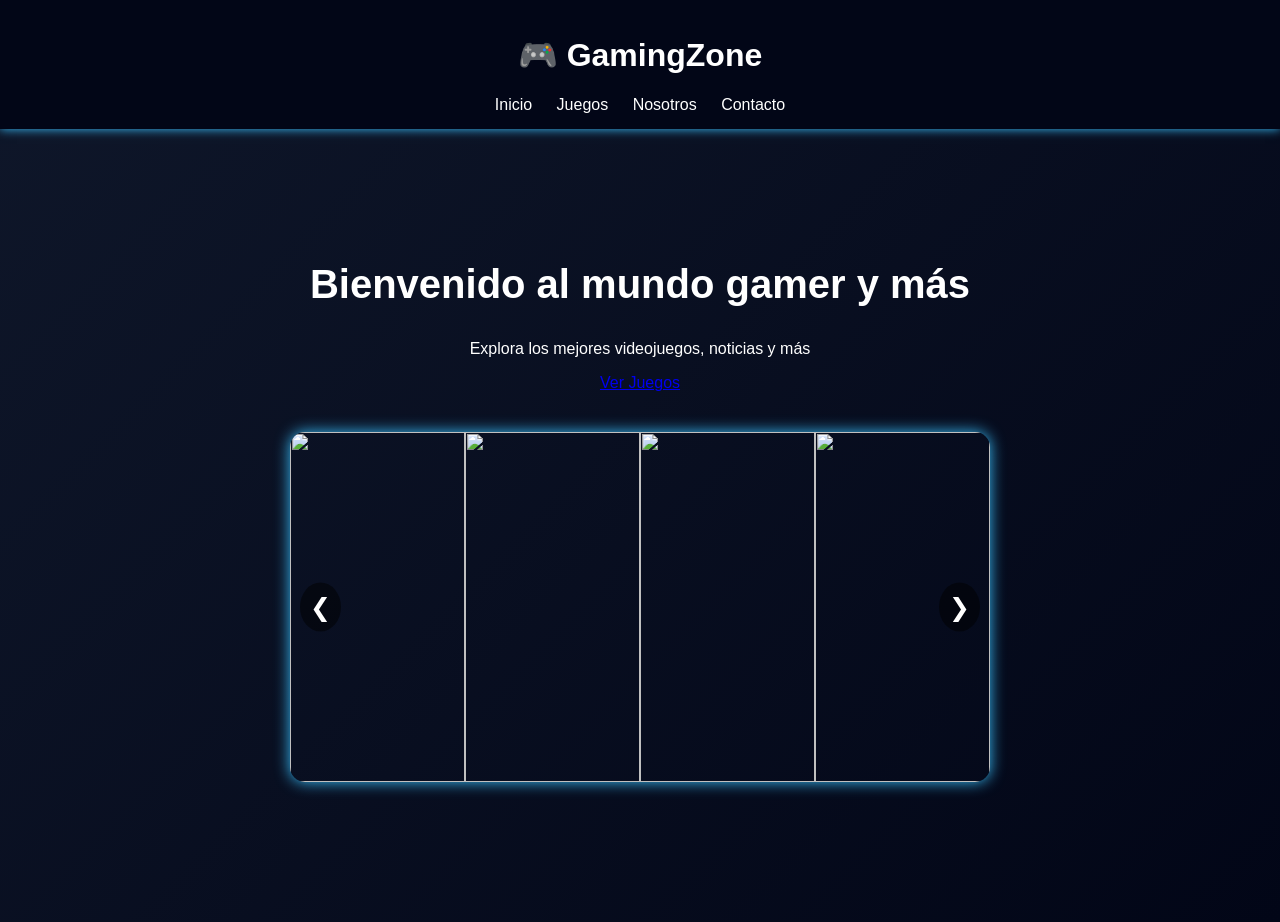
==== index.html @ f2f0f732 "feat: carrusel con botones" ====
<!DOCTYPE html>
<html lang="es">
<head>
    <meta charset="UTF-8">
    <title>GamingZone</title>
    <link rel="stylesheet" href="css/estilos.css">
</head>

<body>

<header>
    <h1>🎮 GamingZone</h1>
    <nav>
        <a href="index.html">Inicio</a>
        <a href="juegos.html">Juegos</a>
        <a href="nosotros.html">Nosotros</a>
        <a href="contacto.html">Contacto</a>
    </nav>
</header>

<section class="banner">

<section class="banner">
    <h2>Bienvenido al mundo gamer y más</h2>
    <p>Explora los mejores videojuegos, noticias y más</p>
    <a href="juegos.html" class="btn">Ver Juegos</a>
<div class="carrusel">
    <button class="prev">&#10094;</button>

    <div class="slides">
        <img src="https://static.wikia.nocookie.net/esgta/images/1/1b/Car%C3%A1tula_GTA_V.jpg/revision/latest?cb=20130402191528" alt="">
        <img src="https://encrypted-tbn0.gstatic.com/images?q=tbn:ANd9GcRt1n7CJBXbzxRH-RMdY-ZujDS6LiLCyG0AzA&s" alt="">
        <img src="https://store-images.s-microsoft.com/image/apps.42015.13966330883349940.e8d96f51-63dc-4377-8441-88d85afdd80a.d84cbd17-ae03-4537-8641-8c33c308de78" alt="">
        <img src="https://play-lh.googleusercontent.com/D__1dw4a7Li_h6peAbJyrrkFcAmbHzfJXzm91G6d15tWVPCkpLaPpQHjp8p1sJcvSGI=w720-h405-rw" alt="">
    </div>

    <button class="next">&#10095;</button>
</div>
</section>
<script>
let index = 0;

const slides = document.querySelector('.slides');
const total = document.querySelectorAll('.slides img').length;

document.querySelector('.next').addEventListener('click', () => {
    index++;
    if (index >= total) index = 0;
    actualizar();
});

document.querySelector('.prev').addEventListener('click', () => {
    index--;
    if (index < 0) index = total - 1;
    actualizar();
});

function actualizar() {
    slides.style.transform = `translateX(-${index * 100}%)`;
}
</script>
</body>
</html>
---- css/estilos.css ----
body {
    margin: 0;
    font-family: Arial;
    background: linear-gradient(135deg, #0f172a, #020617);
    color: white;
}

header {
    background: #020617;
    padding: 15px;
    text-align: center;
    box-shadow: 0 0 10px #38bdf8;
}

nav a {
    color: white;
    margin: 10px;
    text-decoration: none;
    transition: 0.3s;
}

nav a:hover {
    color: #38bdf8;
}

.banner {
    text-align: center;
    padding: 50px;
}

.banner h2 {
    font-size: 40px;
}

.contenedor {
    display: flex;
    justify-content: center;
    gap: 20px;
    padding: 20px;
}

.card {
    background: #020617;
    padding: 20px;
    border-radius: 15px;
    width: 220px;
    text-align: center;
    transition: 0.3s;
    box-shadow: 0 0 10px #38bdf8;
}

.card:hover {
    transform: scale(1.05);
}

input, textarea {
    width: 50%;
    padding: 10px;
}

button {
    background: #38bdf8;
    border: none;
    padding: 10px;
    cursor: pointer;
}

.carrusel {
    width: 700px;
    max-width: 90%;
    margin: 40px auto;
    position: relative;
    overflow: hidden;
    border-radius: 15px;
    box-shadow: 0 0 15px #38bdf8;
}

.slides {
    display: flex;
    transition: transform 0.5s ease;
}

.slides img {
    width: 100%;
    height: 350px;
    object-fit: cover;
}


.prev, .next {
    position: absolute;
    top: 50%;
    transform: translateY(-50%);
    background: rgba(0,0,0,0.5);
    color: white;
    border: none;
    font-size: 25px;
    padding: 10px;
    cursor: pointer;
    border-radius: 50%;
}

.prev {
    left: 10px;
}

.next {
    right: 10px;
}

.prev:hover, .next:hover {
    background: #38bdf8;
}
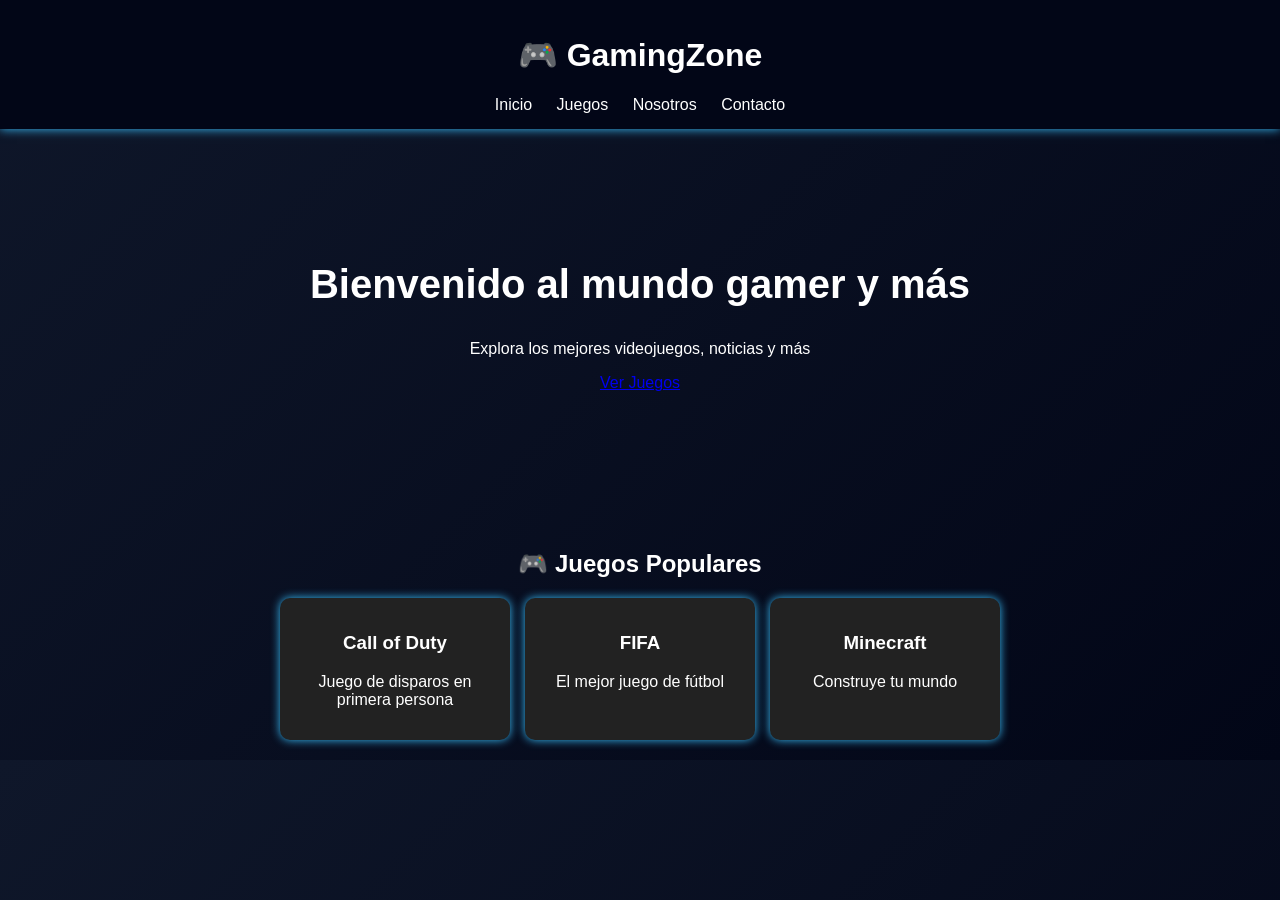
==== commit 0ab98cb2: "Corrige sección duplicada en index" ====
--- a/index.html
+++ b/index.html
@@ -19,45 +19,36 @@
 </header>
 
 <section class="banner">
-
-<section class="banner">
     <h2>Bienvenido al mundo gamer y más</h2>
     <p>Explora los mejores videojuegos, noticias y más</p>
     <a href="juegos.html" class="btn">Ver Juegos</a>
-<div class="carrusel">
-    <button class="prev">&#10094;</button>
 
-    <div class="slides">
-        <img src="https://static.wikia.nocookie.net/esgta/images/1/1b/Car%C3%A1tula_GTA_V.jpg/revision/latest?cb=20130402191528" alt="">
-        <img src="https://encrypted-tbn0.gstatic.com/images?q=tbn:ANd9GcRt1n7CJBXbzxRH-RMdY-ZujDS6LiLCyG0AzA&s" alt="">
-        <img src="https://store-images.s-microsoft.com/image/apps.42015.13966330883349940.e8d96f51-63dc-4377-8441-88d85afdd80a.d84cbd17-ae03-4537-8641-8c33c308de78" alt="">
-        <img src="https://play-lh.googleusercontent.com/D__1dw4a7Li_h6peAbJyrrkFcAmbHzfJXzm91G6d15tWVPCkpLaPpQHjp8p1sJcvSGI=w720-h405-rw" alt="">
+    <!-- 🎞️ CARRUSEL -->
+    <div class="carrusel">
+        <div class="slides">
+            <img src="img/juego1.jpg" alt="">
+            <img src="img/juego2.jpg" alt="">
+            <img src="img/juego3.jpg" alt="">
+        </div>
     </div>
+</section>
+<section class="juegos-populares">
+  <h2>🎮 Juegos Populares</h2>
+  <div class="cards">
+    <div class="card">
+      <h3>Call of Duty</h3>
+      <p>Juego de disparos en primera persona</p>
+    </div>
+    <div class="card">
+      <h3>FIFA</h3>
+      <p>El mejor juego de fútbol</p>
+    </div>
+    <div class="card">
+      <h3>Minecraft</h3>
+      <p>Construye tu mundo</p>
+    </div>
+  </div>
+</section>
 
-    <button class="next">&#10095;</button>
-</div>
-</section>
-<script>
-let index = 0;
-
-const slides = document.querySelector('.slides');
-const total = document.querySelectorAll('.slides img').length;
-
-document.querySelector('.next').addEventListener('click', () => {
-    index++;
-    if (index >= total) index = 0;
-    actualizar();
-});
-
-document.querySelector('.prev').addEventListener('click', () => {
-    index--;
-    if (index < 0) index = total - 1;
-    actualizar();
-});
-
-function actualizar() {
-    slides.style.transform = `translateX(-${index * 100}%)`;
-}
-</script>
 </body>
 </html>
--- a/css/estilos.css
+++ b/css/estilos.css
@@ -5,6 +5,7 @@
     color: white;
 }
 
+/* HEADER */
 header {
     background: #020617;
     padding: 15px;
@@ -23,15 +24,17 @@
     color: #38bdf8;
 }
 
+/* BANNER */
 .banner {
     text-align: center;
-    padding: 50px;
+    padding: 100px;
 }
 
 .banner h2 {
     font-size: 40px;
 }
 
+/* CARDS */
 .contenedor {
     display: flex;
     justify-content: center;
@@ -53,8 +56,9 @@
     transform: scale(1.05);
 }
 
+/* FORMULARIO */
 input, textarea {
-    width: 50%;
+    width: 80%;
     padding: 10px;
 }
 
@@ -65,49 +69,35 @@
     cursor: pointer;
 }
 
-.carrusel {
-    width: 700px;
-    max-width: 90%;
-    margin: 40px auto;
-    position: relative;
-    overflow: hidden;
-    border-radius: 15px;
-    box-shadow: 0 0 15px #38bdf8;
+.juegos-populares {
+  padding: 20px;
+  text-align: center;
 }
 
-.slides {
-    display: flex;
-    transition: transform 0.5s ease;
+.cards {
+  display: flex;
+  justify-content: center;
+  gap: 15px;
 }
 
-.slides img {
-    width: 100%;
-    height: 350px;
-    object-fit: cover;
+.card {
+  background: #222;
+  color: white;
+  padding: 15px;
+  border-radius: 10px;
+  width: 200px;
 }
 
-
-.prev, .next {
-    position: absolute;
-    top: 50%;
-    transform: translateY(-50%);
-    background: rgba(0,0,0,0.5);
-    color: white;
-    border: none;
-    font-size: 25px;
-    padding: 10px;
-    cursor: pointer;
-    border-radius: 50%;
+.card:hover {
+  transform: scale(1.1);
+  transition: 0.3s;
+}
+nav a {
+  margin: 10px;
+  text-decoration: none;
+  color: white;
 }
 
-.prev {
-    left: 10px;
-}
-
-.next {
-    right: 10px;
-}
-
-.prev:hover, .next:hover {
-    background: #38bdf8;
+nav a:hover {
+  color: red;
 }
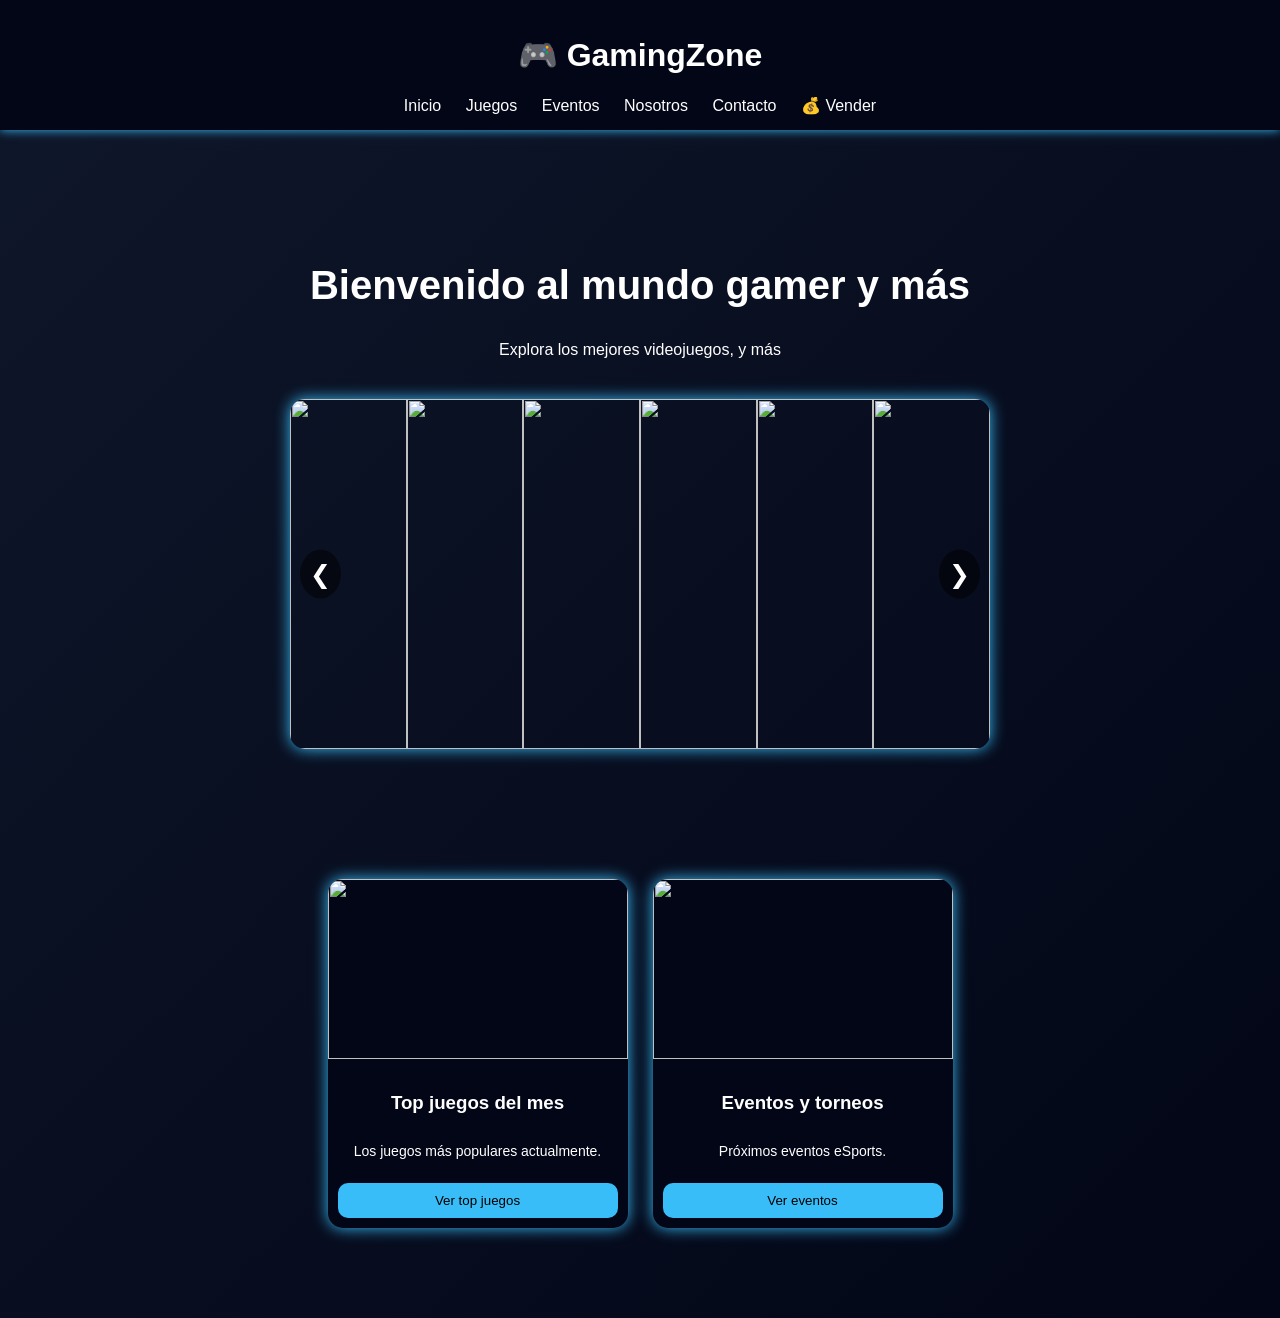
==== commit adb2c9e4: "Actualice la pagina" ====
--- a/index.html
+++ b/index.html
@@ -10,45 +10,82 @@
 
 <header>
     <h1>🎮 GamingZone</h1>
-    <nav>
-        <a href="index.html">Inicio</a>
-        <a href="juegos.html">Juegos</a>
-        <a href="nosotros.html">Nosotros</a>
-        <a href="contacto.html">Contacto</a>
-    </nav>
+  <nav>
+    <a href="index.html">Inicio</a>
+    <a href="juegos.html">Juegos</a>
+    <a href="eventos.html">Eventos</a>
+    <a href="nosotros.html">Nosotros</a>
+    <a href="contacto.html">Contacto</a>
+    <a href="venta.html">💰 Vender</a>
+</nav>
 </header>
 
 <section class="banner">
+
+<section class="banner">
     <h2>Bienvenido al mundo gamer y más</h2>
-    <p>Explora los mejores videojuegos, noticias y más</p>
-    <a href="juegos.html" class="btn">Ver Juegos</a>
+    <p>Explora los mejores videojuegos, y más</p>
+<div class="carrusel">
+    <button class="prev">&#10094;</button>
 
-    <!-- 🎞️ CARRUSEL -->
-    <div class="carrusel">
-        <div class="slides">
-            <img src="img/juego1.jpg" alt="">
-            <img src="img/juego2.jpg" alt="">
-            <img src="img/juego3.jpg" alt="">
-        </div>
+    <div class="slides">
+        <img src="https://static.wikia.nocookie.net/esgta/images/1/1b/Car%C3%A1tula_GTA_V.jpg/revision/latest?cb=20130402191528" alt="">
+        <img src="https://encrypted-tbn0.gstatic.com/images?q=tbn:ANd9GcRt1n7CJBXbzxRH-RMdY-ZujDS6LiLCyG0AzA&s" alt="">
+        <img src="https://store-images.s-microsoft.com/image/apps.42015.13966330883349940.e8d96f51-63dc-4377-8441-88d85afdd80a.d84cbd17-ae03-4537-8641-8c33c308de78" alt="">
+        <img src="https://play-lh.googleusercontent.com/D__1dw4a7Li_h6peAbJyrrkFcAmbHzfJXzm91G6d15tWVPCkpLaPpQHjp8p1sJcvSGI=w720-h405-rw" alt="">
+        <img src="https://img.utdstc.com/screen/213/b95/213b959901a318bd45e6a99ce2f3b4148aacc7219d5987857bd14b48a659d36a:400" alt="">
+        <img src="https://cdn1.epicgames.com/offer/fn/FNBR_40-00_C7S2_EGS_Launcher_FN_Blade_2560x1440_2560x1440-325670227bc348a4a289570c1f099640" alt="">
+        
     </div>
+
+    <button class="next">&#10095;</button>
+</div>
 </section>
-<section class="juegos-populares">
-  <h2>🎮 Juegos Populares</h2>
-  <div class="cards">
-    <div class="card">
-      <h3>Call of Duty</h3>
-      <p>Juego de disparos en primera persona</p>
+<script>
+let index = 0;
+
+const slides = document.querySelector('.slides');
+const total = document.querySelectorAll('.slides img').length;
+
+document.querySelector('.next').addEventListener('click', () => {
+    index++;
+    if (index >= total) index = 0;
+    actualizar();
+});
+
+document.querySelector('.prev').addEventListener('click', () => {
+    index--;
+    if (index < 0) index = total - 1;
+    actualizar();
+});
+
+function actualizar() {
+    slides.style.transform = `translateX(-${index * 100}%)`;
+}
+
+</script>
+<div class="contenedor-cards">
+
+
+    <div class="card-noticia">
+        <img src="https://powerups.es/wp-content/uploads/2026/02/PlaystationPlus_marzo25-849x478.jpeg">
+        <h3>Top juegos del mes</h3>
+        <p>Los juegos más populares actualmente.</p>
+        <a href="topjuegos.html">
+    <button>Ver top juegos</button>
+</a>
     </div>
-    <div class="card">
-      <h3>FIFA</h3>
-      <p>El mejor juego de fútbol</p>
+
+    <div class="card-noticia">
+        <img src="https://weezevent.com/wp-content/uploads/2018/10/15140712/compet_esport.jpg">
+        <h3>Eventos y torneos</h3>
+        <p>Próximos eventos eSports.</p>
+      <a href="eventos.html">
+    <button>Ver eventos</button>
+</a>
     </div>
-    <div class="card">
-      <h3>Minecraft</h3>
-      <p>Construye tu mundo</p>
-    </div>
-  </div>
-</section>
 
+</div>
+</div>
 </body>
 </html>
--- a/css/estilos.css
+++ b/css/estilos.css
@@ -5,7 +5,6 @@
     color: white;
 }
 
-/* HEADER */
 header {
     background: #020617;
     padding: 15px;
@@ -24,17 +23,15 @@
     color: #38bdf8;
 }
 
-/* BANNER */
 .banner {
     text-align: center;
-    padding: 100px;
+    padding: 50px;
 }
 
 .banner h2 {
     font-size: 40px;
 }
 
-/* CARDS */
 .contenedor {
     display: flex;
     justify-content: center;
@@ -56,9 +53,8 @@
     transform: scale(1.05);
 }
 
-/* FORMULARIO */
 input, textarea {
-    width: 80%;
+    width: 50%;
     padding: 10px;
 }
 
@@ -69,35 +65,593 @@
     cursor: pointer;
 }
 
-.juegos-populares {
-  padding: 20px;
-  text-align: center;
-}
-
-.cards {
-  display: flex;
-  justify-content: center;
-  gap: 15px;
-}
-
-.card {
-  background: #222;
-  color: white;
-  padding: 15px;
-  border-radius: 10px;
-  width: 200px;
-}
-
-.card:hover {
-  transform: scale(1.1);
-  transition: 0.3s;
-}
-nav a {
-  margin: 10px;
-  text-decoration: none;
-  color: white;
-}
-
-nav a:hover {
-  color: red;
-}+.carrusel {
+    width: 700px;
+    max-width: 90%;
+    margin: 40px auto;
+    position: relative;
+    overflow: hidden;
+    border-radius: 15px;
+    box-shadow: 0 0 15px #38bdf8;
+}
+
+.slides {
+    display: flex;
+    transition: transform 0.5s ease;
+}
+
+.slides img {
+    width: 100%;
+    height: 350px;
+    object-fit: cover;
+}
+
+
+.prev, .next {
+    position: absolute;
+    top: 50%;
+    transform: translateY(-50%);
+    background: rgba(0,0,0,0.5);
+    color: white;
+    border: none;
+    font-size: 25px;
+    padding: 10px;
+    cursor: pointer;
+    border-radius: 50%;
+}
+
+.prev {
+    left: 10px;
+}
+
+.next {
+    right: 10px;
+}
+
+.prev:hover, .next:hover {
+    background: #38bdf8;
+}
+
+.contenedor-cards {
+    display: flex;
+    justify-content: center;
+    gap: 25px;
+    padding: 40px;
+    flex-wrap: wrap;
+}
+
+.card-noticia {
+    background: #020617;
+    width: 300px;
+    border-radius: 15px;
+    overflow: hidden;
+    box-shadow: 0 0 15px #38bdf8;
+    transition: 0.3s;
+}
+
+.card-noticia:hover {
+    transform: translateY(-10px);
+}
+
+.card-noticia img {
+    width: 100%;
+    height: 180px;
+    object-fit: cover;
+}
+
+.card-noticia h3 {
+    padding: 10px;
+}
+
+.card-noticia p {
+    padding: 0 10px;
+    font-size: 14px;
+}
+
+.card-noticia button {
+    margin: 10px;
+    width: calc(100% - 20px);
+    background: #38bdf8;
+    border: none;
+    padding: 10px;
+    cursor: pointer;
+    border-radius: 10px;
+}
+
+.card-noticia button:hover {
+    background: #0ea5e9;
+}
+
+
+.titulo-eventos {
+    text-align: center;
+    font-size: 30px;
+    margin: 20px;
+    color: white;
+    text-shadow: 0 0 10px #38bdf8;
+}
+
+/* CONTENEDOR */
+.eventos-container {
+    width: 90%;
+    max-width: 900px;
+    margin: auto;
+    display: flex;
+    flex-direction: column;
+    gap: 20px;
+}
+
+/* TARJETAS */
+.evento-card {
+    display: flex;
+    align-items: center;
+    gap: 15px;
+    background: #020617;
+    border-radius: 15px;
+    padding: 15px;
+    position: relative;
+    box-shadow: 0 0 10px rgba(56,189,248,0.2);
+    transition: 0.3s;
+}
+
+.evento-card:hover {
+    transform: scale(1.02);
+    box-shadow: 0 0 15px #38bdf8;
+}
+
+/* IMAGEN */
+.evento-card img {
+    width: 120px;
+    height: 80px;
+    object-fit: cover;
+    border-radius: 10px;
+}
+
+/* INFO */
+.evento-info h3 {
+    margin: 0;
+}
+
+.evento-info p {
+    margin: 3px 0;
+    color: #94a3b8;
+    font-size: 14px;
+}
+
+/* RANKING */
+.ranking {
+    position: absolute;
+    top: -10px;
+    left: -10px;
+    font-size: 22px;
+}
+
+/* DESTACAR TOP 1 */
+.top1 {
+    border-left: 5px solid gold;
+}
+
+/* BOTÓN VOLVER */
+.barra-superior {
+    width: 90%;
+    max-width: 900px;
+    margin: 20px auto;
+}
+
+.btn-volver {
+    background: transparent;
+    border: 2px solid #38bdf8;
+    color: #38bdf8;
+    padding: 8px 15px;
+    border-radius: 10px;
+    cursor: pointer;
+}
+
+.btn-volver:hover {
+    background: #38bdf8;
+    color: #020617;
+}
+
+/* TITULO */
+.titulo-eventos {
+    text-align: center;
+    font-size: 30px;
+    margin: 20px;
+    color: white;
+    text-shadow: 0 0 12px #38bdf8;
+}
+
+/* CONTENEDOR */
+.eventos-container {
+    width: 90%;
+    max-width: 900px;
+    margin: auto;
+    display: flex;
+    flex-direction: column;
+    gap: 20px;
+}
+
+/* TARJETAS */
+.evento-card {
+    display: flex;
+    background: linear-gradient(145deg, #020617, #0f172a);
+    border-radius: 15px;
+    overflow: hidden;
+    box-shadow: 0 0 15px rgba(56,189,248,0.3);
+    transition: 0.3s;
+}
+
+.evento-card:hover {
+    transform: scale(1.02);
+    box-shadow: 0 0 20px #38bdf8;
+}
+
+/* IMAGEN */
+.evento-card img {
+    width: 200px;
+    height: 150px;
+    object-fit: cover;
+}
+
+/* INFO */
+.evento-info {
+    padding: 15px;
+    color: white;
+}
+
+.evento-info h3 {
+    margin: 0;
+}
+
+.evento-info p {
+    margin: 5px 0;
+    color: #94a3b8;
+}
+
+/* BOTÓN */
+.evento-info button {
+    margin-top: 10px;
+    padding: 8px 15px;
+    background: #38bdf8;
+    border: none;
+    border-radius: 10px;
+    cursor: pointer;
+}
+
+.evento-info button:hover {
+    background: #0ea5e9;
+}
+/* TITULO */
+.titulo-juegos {
+    text-align: center;
+    font-size: 30px;
+    margin: 20px;
+    color: white;
+    text-shadow: 0 0 10px #38bdf8;
+}
+
+/* CONTENEDOR */
+.juegos-container {
+    width: 90%;
+    max-width: 1000px;
+    margin: auto;
+    display: grid;
+    grid-template-columns: repeat(auto-fit, minmax(220px, 1fr));
+    gap: 20px;
+}
+
+/* TARJETAS */
+.juego-card {
+    background: linear-gradient(145deg, #020617, #0f172a);
+    border-radius: 15px;
+    padding: 15px;
+    text-align: center;
+    transition: 0.3s;
+    box-shadow: 0 0 10px rgba(56,189,248,0.2);
+}
+
+/* HOVER */
+.juego-card:hover {
+    transform: translateY(-8px);
+    box-shadow: 0 0 15px #38bdf8;
+}
+
+/* IMAGEN PEQUEÑA Y CENTRADA */
+.juego-card img {
+    width: 100px;
+    height: 100px;
+    object-fit: cover;
+    border-radius: 12px;
+    display: block;
+    margin: 10px auto;
+    box-shadow: 0 0 10px #38bdf8;
+}
+
+/* INFO */
+.juego-info h3 {
+    margin: 10px 0 5px;
+}
+
+.juego-info p {
+    margin: 3px 0;
+    color: #94a3b8;
+    font-size: 14px;
+}
+
+/* BOTÓN */
+.juego-info button {
+    margin-top: 10px;
+    padding: 8px 15px;
+    background: #38bdf8;
+    border: none;
+    border-radius: 10px;
+    cursor: pointer;
+    transition: 0.3s;
+}
+
+.juego-info button:hover {
+    background: #0ea5e9;
+}
+
+/* BOTÓN VOLVER */
+.barra-superior {
+    width: 90%;
+    max-width: 1000px;
+    margin: 20px auto;
+}
+
+.btn-volver {
+    background: transparent;
+    border: 2px solid #38bdf8;
+    color: #38bdf8;
+    padding: 8px 15px;
+    border-radius: 10px;
+    cursor: pointer;
+}
+
+.btn-volver:hover {
+    background: #38bdf8;
+    color: #020617;
+}
+
+/* ESTRELLAS */
+.estrellas {
+    color: gold;
+    margin-top: 5px;
+    font-size: 18px;
+}
+
+/* CONTENEDOR */
+.juegos-container {
+    width: 90%;
+    max-width: 1000px;
+    margin: auto;
+    display: grid;
+    grid-template-columns: repeat(auto-fit, minmax(220px, 1fr));
+    gap: 20px;
+}
+
+/* TARJETA */
+.juego-card {
+    background: #020617;
+    border-radius: 15px;
+    padding: 15px;
+    text-align: center;
+    position: relative;
+    overflow: hidden;
+    transition: 0.3s;
+    box-shadow: 0 0 10px rgba(56,189,248,0.2);
+}
+
+/* HOVER */
+.juego-card:hover {
+    transform: translateY(-8px);
+    box-shadow: 0 0 20px #38bdf8;
+}
+
+/* IMAGEN */
+.juego-card img {
+    width: 100px;
+    height: 100px;
+    object-fit: cover;
+    border-radius: 12px;
+    margin: 10px auto;
+    display: block;
+    transition: 0.3s;
+}
+
+/* ZOOM */
+.juego-card:hover img {
+    transform: scale(1.1);
+}
+
+/* ETIQUETA */
+.tag {
+    position: absolute;
+    top: 10px;
+    right: 10px;
+    background: #38bdf8;
+    color: #020617;
+    padding: 3px 8px;
+    border-radius: 8px;
+    font-size: 12px;
+}
+
+/* INFO */
+.juego-info h3 {
+    margin: 10px 0 5px;
+}
+
+.juego-info p {
+    margin: 3px 0;
+    color: #94a3b8;
+    font-size: 14px;
+}
+
+/* RATING */
+.rating {
+    color: gold;
+    font-weight: bold;
+}
+
+/* BARRA */
+.popularidad {
+    height: 6px;
+    background: #1e293b;
+    border-radius: 10px;
+    margin-top: 8px;
+}
+
+.popularidad div {
+    height: 100%;
+    background: #38bdf8;
+    border-radius: 10px;
+}
+
+/* INFO EXTRA */
+.extra {
+    margin-top: 8px;
+    font-size: 12px;
+    color: #38bdf8;
+    opacity: 0;
+    transition: 0.3s;
+}
+
+/* MOSTRAR EN HOVER */
+.juego-card:hover .extra {
+    opacity: 1;
+}
+
+/* BOTÓN VOLVER */
+.barra-superior {
+    width: 90%;
+    max-width: 1000px;
+    margin: 20px auto;
+}
+
+.btn-volver {
+    background: transparent;
+    border: 2px solid #38bdf8;
+    color: #38bdf8;
+    padding: 8px 15px;
+    border-radius: 10px;
+    cursor: pointer;
+}
+
+.btn-volver:hover {
+    background: #38bdf8;
+    color: #020617;
+}
+
+/* TITULO */
+.titulo-nosotros {
+    text-align: center;
+    font-size: 30px;
+    margin: 20px;
+    color: white;
+    text-shadow: 0 0 10px #38bdf8;
+}
+
+/* CONTENEDOR */
+.nosotros-container {
+    width: 90%;
+    max-width: 900px;
+    margin: auto;
+    display: flex;
+    flex-direction: column;
+    gap: 20px;
+}
+
+/* TARJETAS */
+.nosotros-card {
+    background: linear-gradient(145deg, #020617, #0f172a);
+    padding: 20px;
+    border-radius: 15px;
+    color: white;
+    box-shadow: 0 0 10px rgba(56,189,248,0.2);
+    transition: 0.3s;
+}
+
+/* HOVER */
+.nosotros-card:hover {
+    transform: scale(1.02);
+    box-shadow: 0 0 15px #38bdf8;
+}
+
+.nosotros-card h3 {
+    margin-bottom: 10px;
+}
+
+.nosotros-card p {
+    color: #94a3b8;
+}
+
+/* TITULO */
+.titulo-contacto {
+    text-align: center;
+    font-size: 30px;
+    margin: 20px;
+    color: white;
+    text-shadow: 0 0 10px #38bdf8;
+}
+
+/* CONTENEDOR */
+.contacto-container {
+    width: 90%;
+    max-width: 500px;
+    margin: auto;
+}
+
+/* FORMULARIO */
+.formulario {
+    display: flex;
+    flex-direction: column;
+    gap: 15px;
+    background: linear-gradient(145deg, #020617, #0f172a);
+    padding: 20px;
+    border-radius: 15px;
+    box-shadow: 0 0 10px rgba(56,189,248,0.2);
+}
+
+/* INPUTS */
+.formulario input,
+.formulario textarea {
+    padding: 10px;
+    border-radius: 10px;
+    border: none;
+    outline: none;
+}
+
+/* BOTÓN */
+.formulario button {
+    padding: 10px;
+    background: #38bdf8;
+    border: none;
+    border-radius: 10px;
+    cursor: pointer;
+    transition: 0.3s;
+}
+
+.formulario button:hover {
+    background: #0ea5e9;
+}
+#lista-juegos {
+    display: grid;
+    grid-template-columns: repeat(auto-fit, minmax(200px, 1fr));
+    gap: 15px;
+    width: 90%;
+    margin: auto;
+}
+.titulo-venta {
+    text-align: center;
+    font-size: 30px;
+    margin: 20px;
+    color: white;
+    text-shadow: 0 0 10px #38bdf8;
+}
+
+.venta-container {
+    width: 90%;
+    max-width: 500px;
+    margin: auto;
+}   
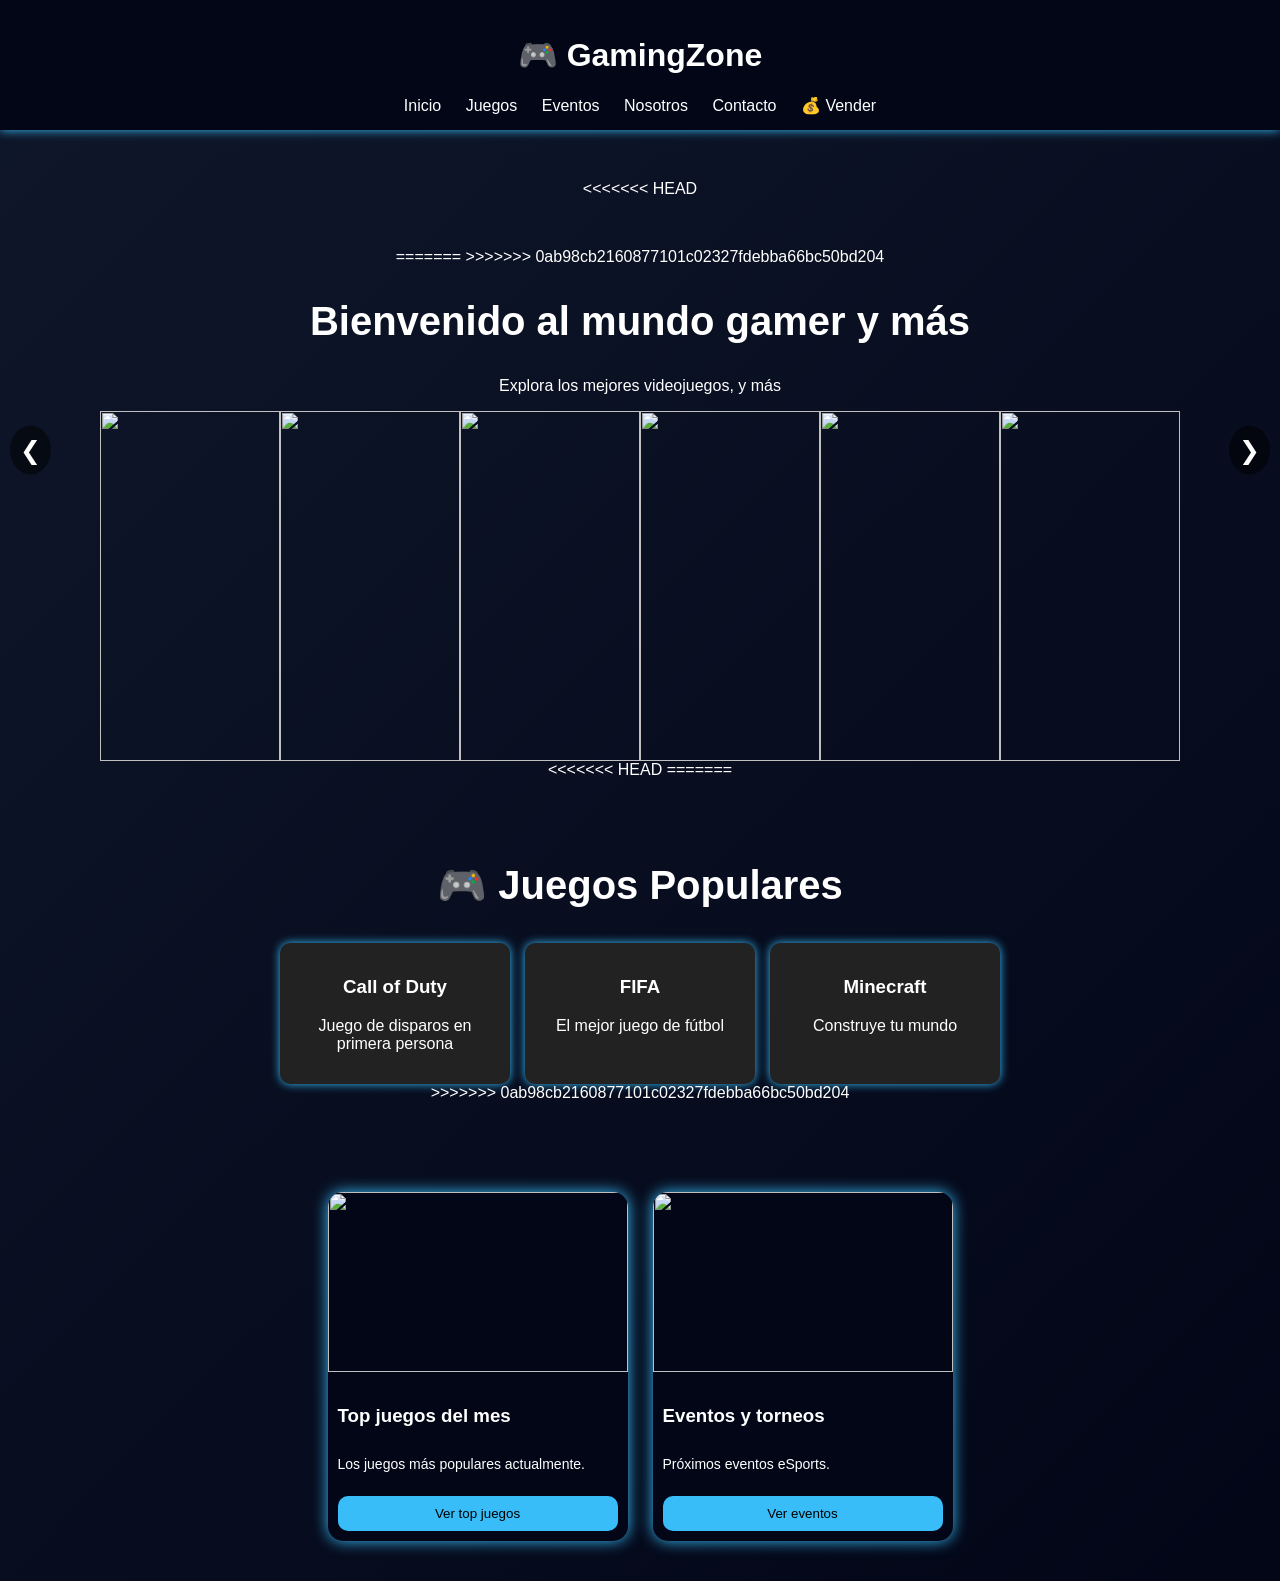
==== commit 9f459ec9: "mezcla de cambios" ====
--- a/index.html
+++ b/index.html
@@ -21,8 +21,11 @@
 </header>
 
 <section class="banner">
+<<<<<<< HEAD
 
 <section class="banner">
+=======
+>>>>>>> 0ab98cb2160877101c02327fdebba66bc50bd204
     <h2>Bienvenido al mundo gamer y más</h2>
     <p>Explora los mejores videojuegos, y más</p>
 <div class="carrusel">
@@ -37,6 +40,27 @@
         <img src="https://cdn1.epicgames.com/offer/fn/FNBR_40-00_C7S2_EGS_Launcher_FN_Blade_2560x1440_2560x1440-325670227bc348a4a289570c1f099640" alt="">
         
     </div>
+<<<<<<< HEAD
+=======
+</section>
+<section class="juegos-populares">
+  <h2>🎮 Juegos Populares</h2>
+  <div class="cards">
+    <div class="card">
+      <h3>Call of Duty</h3>
+      <p>Juego de disparos en primera persona</p>
+    </div>
+    <div class="card">
+      <h3>FIFA</h3>
+      <p>El mejor juego de fútbol</p>
+    </div>
+    <div class="card">
+      <h3>Minecraft</h3>
+      <p>Construye tu mundo</p>
+    </div>
+  </div>
+</section>
+>>>>>>> 0ab98cb2160877101c02327fdebba66bc50bd204
 
     <button class="next">&#10095;</button>
 </div>
--- a/css/estilos.css
+++ b/css/estilos.css
@@ -65,6 +65,7 @@
     cursor: pointer;
 }
 
+<<<<<<< HEAD
 .carrusel {
     width: 700px;
     max-width: 90%;
@@ -654,4 +655,38 @@
     width: 90%;
     max-width: 500px;
     margin: auto;
-}   +}   
+=======
+.juegos-populares {
+  padding: 20px;
+  text-align: center;
+}
+
+.cards {
+  display: flex;
+  justify-content: center;
+  gap: 15px;
+}
+
+.card {
+  background: #222;
+  color: white;
+  padding: 15px;
+  border-radius: 10px;
+  width: 200px;
+}
+
+.card:hover {
+  transform: scale(1.1);
+  transition: 0.3s;
+}
+nav a {
+  margin: 10px;
+  text-decoration: none;
+  color: white;
+}
+
+nav a:hover {
+  color: red;
+}
+>>>>>>> 0ab98cb2160877101c02327fdebba66bc50bd204
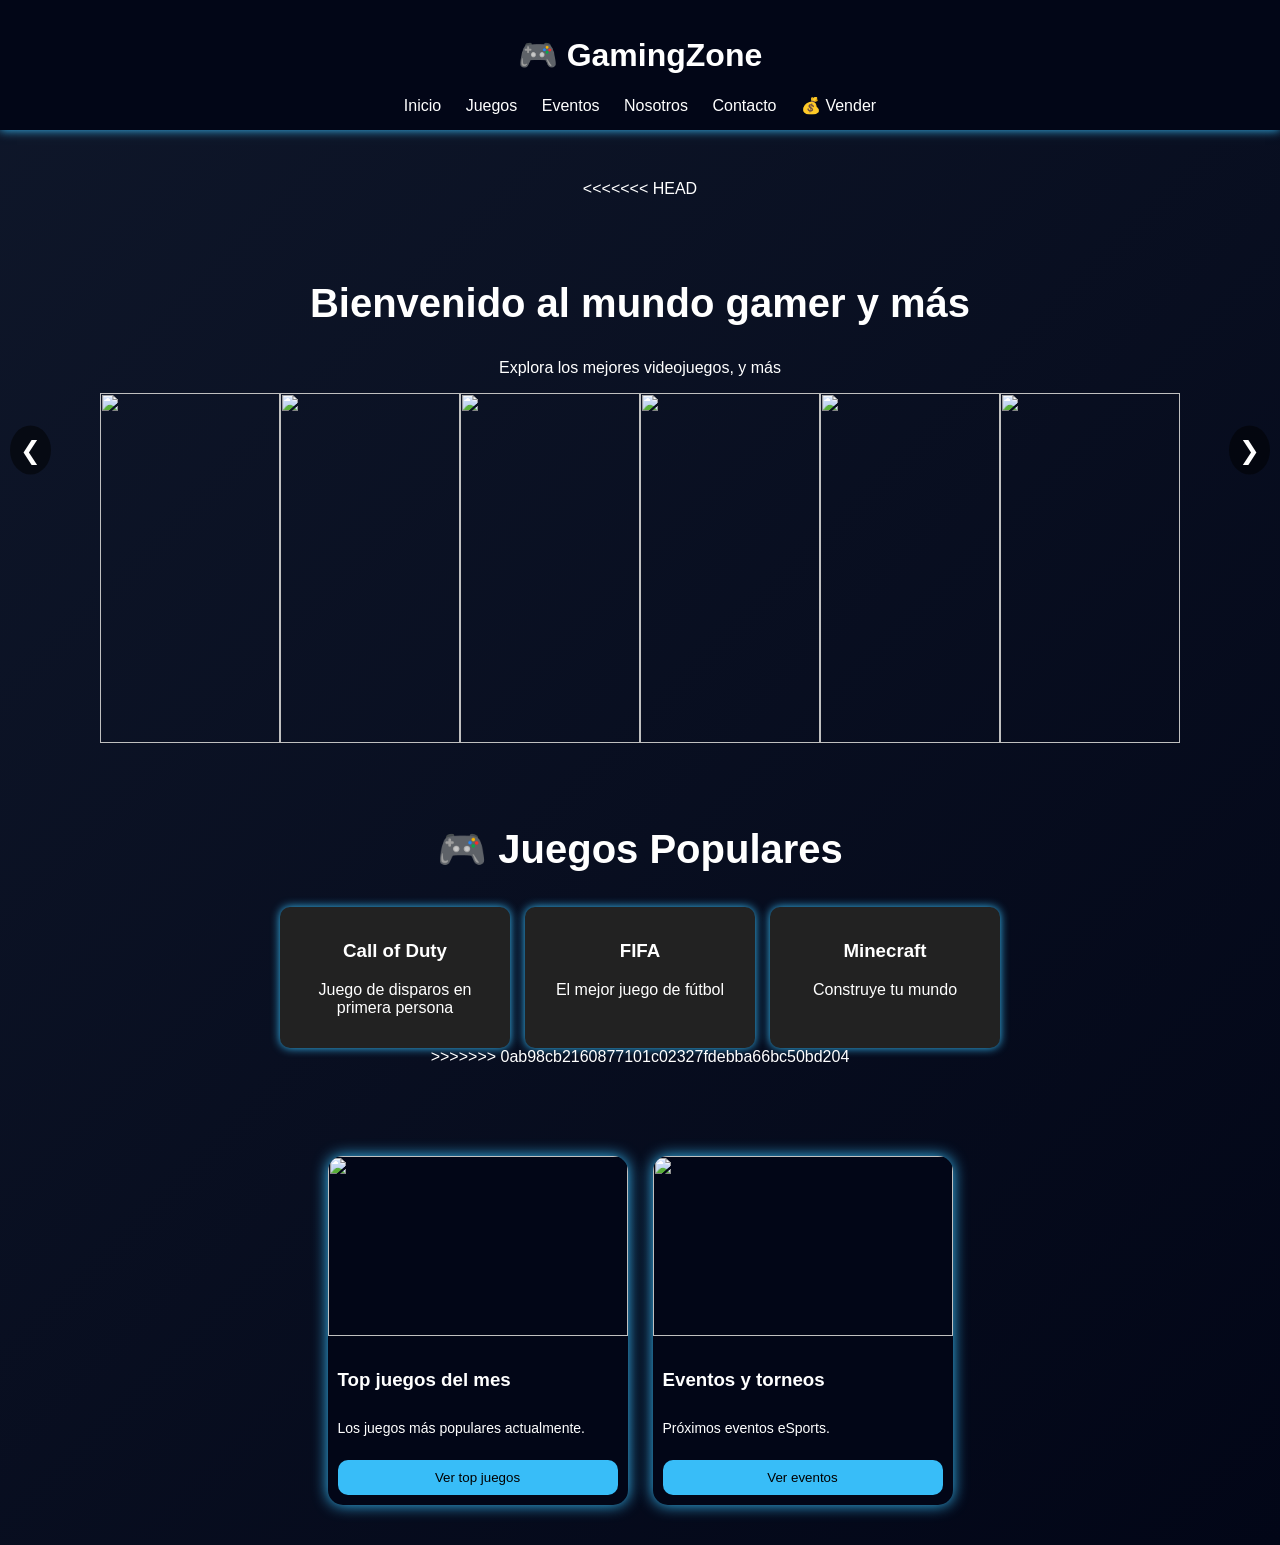
==== commit d665c23f: "Fix merge conflict in index.html Remove merge conflict markers from index.html" ====
--- a/index.html
+++ b/index.html
@@ -24,8 +24,7 @@
 <<<<<<< HEAD
 
 <section class="banner">
-=======
->>>>>>> 0ab98cb2160877101c02327fdebba66bc50bd204
+
     <h2>Bienvenido al mundo gamer y más</h2>
     <p>Explora los mejores videojuegos, y más</p>
 <div class="carrusel">
@@ -40,8 +39,7 @@
         <img src="https://cdn1.epicgames.com/offer/fn/FNBR_40-00_C7S2_EGS_Launcher_FN_Blade_2560x1440_2560x1440-325670227bc348a4a289570c1f099640" alt="">
         
     </div>
-<<<<<<< HEAD
-=======
+
 </section>
 <section class="juegos-populares">
   <h2>🎮 Juegos Populares</h2>
@@ -112,4 +110,4 @@
 </div>
 </div>
 </body>
-</html>+</html>
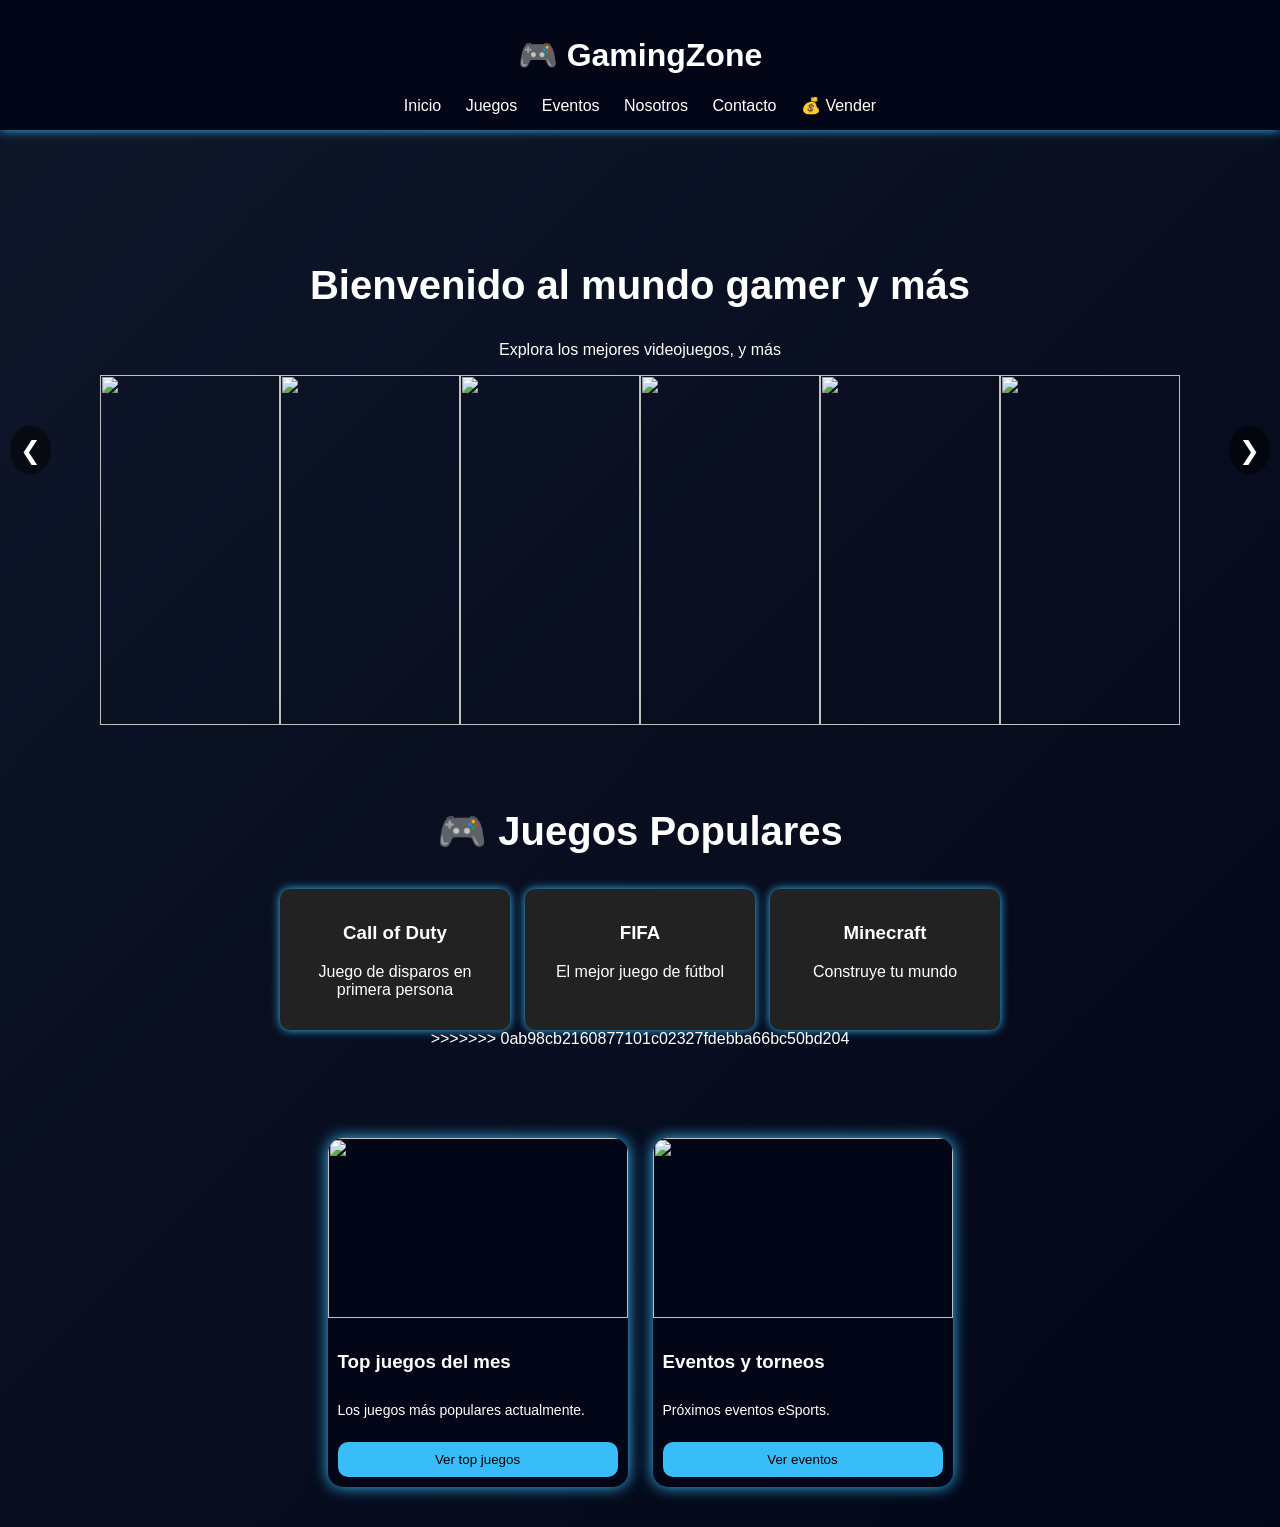
==== commit e70ce45a: "Fix HTML formatting in index.html se organizo mejor la pagina principal" ====
--- a/index.html
+++ b/index.html
@@ -21,7 +21,6 @@
 </header>
 
 <section class="banner">
-<<<<<<< HEAD
 
 <section class="banner">
 
@@ -36,7 +35,7 @@
         <img src="https://store-images.s-microsoft.com/image/apps.42015.13966330883349940.e8d96f51-63dc-4377-8441-88d85afdd80a.d84cbd17-ae03-4537-8641-8c33c308de78" alt="">
         <img src="https://play-lh.googleusercontent.com/D__1dw4a7Li_h6peAbJyrrkFcAmbHzfJXzm91G6d15tWVPCkpLaPpQHjp8p1sJcvSGI=w720-h405-rw" alt="">
         <img src="https://img.utdstc.com/screen/213/b95/213b959901a318bd45e6a99ce2f3b4148aacc7219d5987857bd14b48a659d36a:400" alt="">
-        <img src="https://cdn1.epicgames.com/offer/fn/FNBR_40-00_C7S2_EGS_Launcher_FN_Blade_2560x1440_2560x1440-325670227bc348a4a289570c1f099640" alt="">
+       <img src="https://cdn1.epicgames.com/offer/fn/FNBR_40-00_C7S2_EGS_Launcher_FN_Blade_2560x1440_2560x1440-325670227bc348a4a289570c1f099640" alt="">
         
     </div>
 
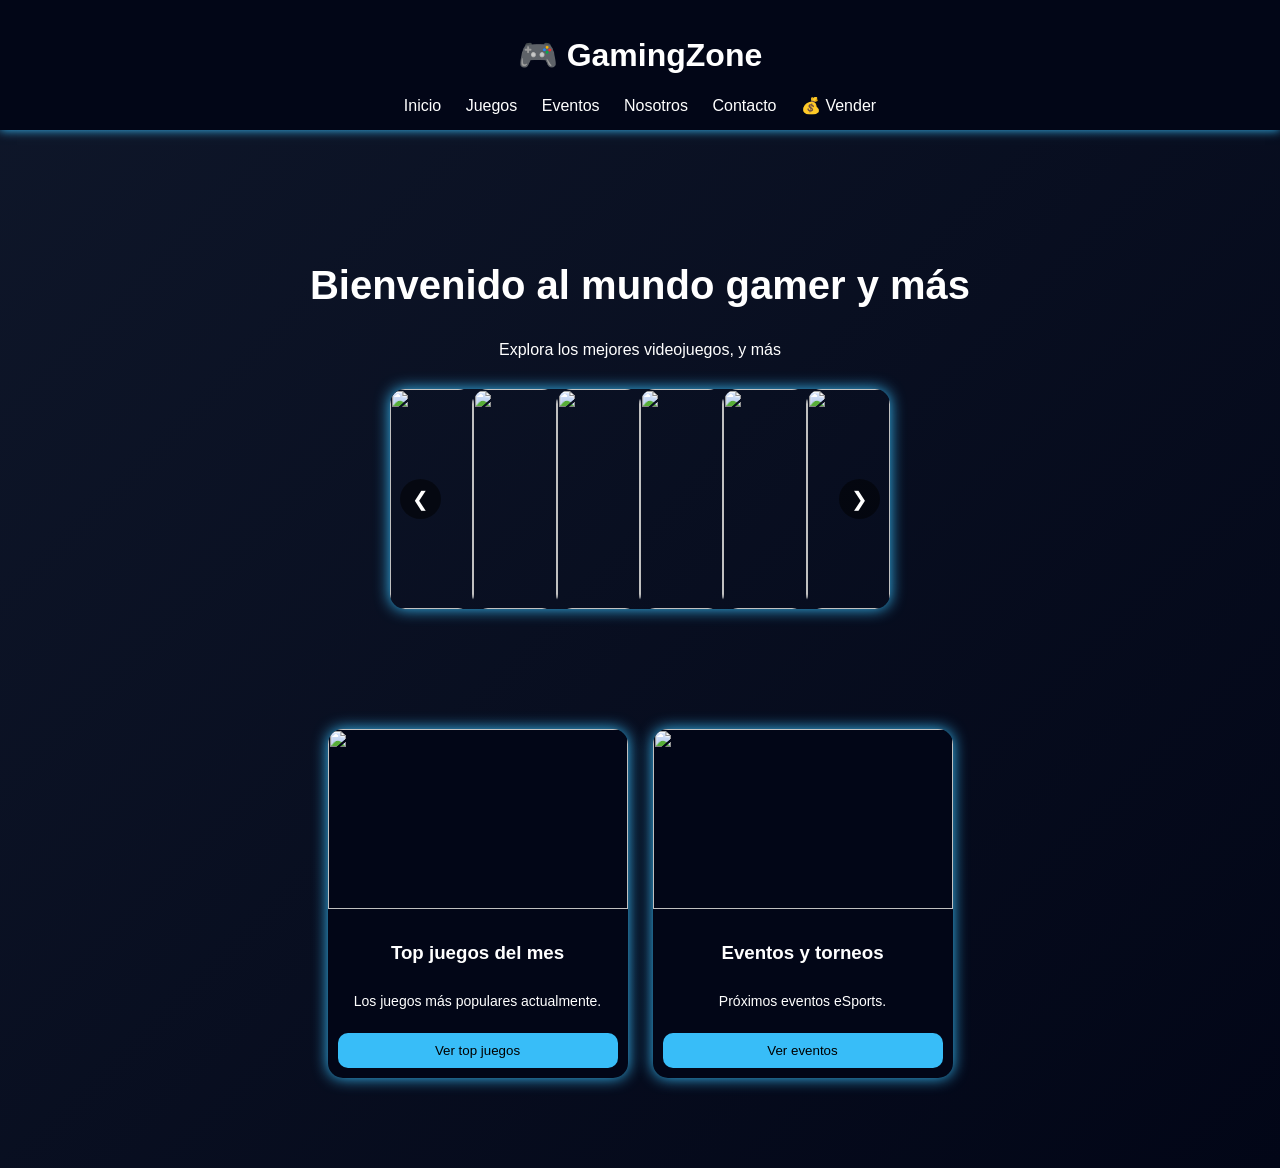
==== commit 005e06cd: "Remove juegos-populares section from index.html Removed the 'juegos-populares' section and adjusted " ====
--- a/index.html
+++ b/index.html
@@ -38,28 +38,8 @@
        <img src="https://cdn1.epicgames.com/offer/fn/FNBR_40-00_C7S2_EGS_Launcher_FN_Blade_2560x1440_2560x1440-325670227bc348a4a289570c1f099640" alt="">
         
     </div>
+     <button class="next">&#10095;</button>
 
-</section>
-<section class="juegos-populares">
-  <h2>🎮 Juegos Populares</h2>
-  <div class="cards">
-    <div class="card">
-      <h3>Call of Duty</h3>
-      <p>Juego de disparos en primera persona</p>
-    </div>
-    <div class="card">
-      <h3>FIFA</h3>
-      <p>El mejor juego de fútbol</p>
-    </div>
-    <div class="card">
-      <h3>Minecraft</h3>
-      <p>Construye tu mundo</p>
-    </div>
-  </div>
-</section>
->>>>>>> 0ab98cb2160877101c02327fdebba66bc50bd204
-
-    <button class="next">&#10095;</button>
 </div>
 </section>
 <script>
--- a/css/estilos.css
+++ b/css/estilos.css
@@ -65,26 +65,26 @@
     cursor: pointer;
 }
 
-<<<<<<< HEAD
 .carrusel {
-    width: 700px;
-    max-width: 90%;
-    margin: 40px auto;
+    width: 60%;              
+    max-width: 500px;        
+    margin: 30px auto;       
+    overflow: hidden;
+    border-radius: 15px;
+    box-shadow: 0 0 15px #38bdf8;
     position: relative;
-    overflow: hidden;
-    border-radius: 15px;
-    box-shadow: 0 0 15px #38bdf8;
 }
 
 .slides {
     display: flex;
-    transition: transform 0.5s ease;
+    width: 100%;
 }
 
 .slides img {
     width: 100%;
-    height: 350px;
+    height: 220px;       
     object-fit: cover;
+    border-radius: 15px;
 }
 
 
@@ -95,24 +95,21 @@
     background: rgba(0,0,0,0.5);
     color: white;
     border: none;
-    font-size: 25px;
-    padding: 10px;
+    font-size: 20px;
+    padding: 8px 12px;
     cursor: pointer;
     border-radius: 50%;
 }
 
+/* IZQUIERDA */
 .prev {
     left: 10px;
 }
 
+/* DERECHA */
 .next {
     right: 10px;
 }
-
-.prev:hover, .next:hover {
-    background: #38bdf8;
-}
-
 .contenedor-cards {
     display: flex;
     justify-content: center;
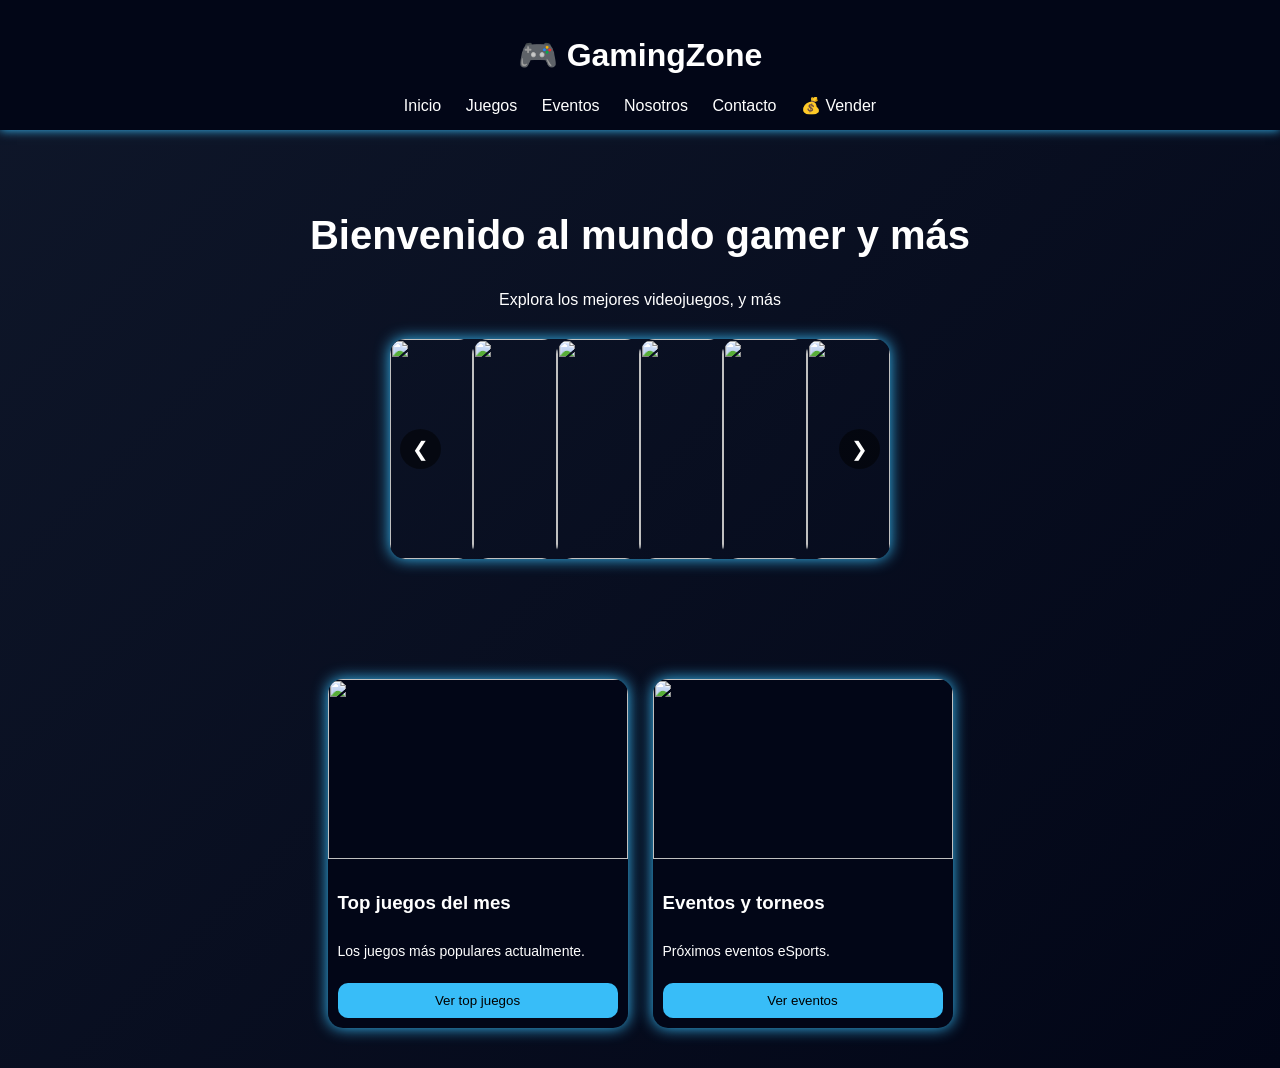
==== commit 9b39a6a0: "Refactor navigation and carousel structure in index.html se mejoro aun mas el carrusel las tarjetas " ====
--- a/index.html
+++ b/index.html
@@ -10,38 +10,63 @@
 
 <header>
     <h1>🎮 GamingZone</h1>
-  <nav>
-    <a href="index.html">Inicio</a>
-    <a href="juegos.html">Juegos</a>
-    <a href="eventos.html">Eventos</a>
-    <a href="nosotros.html">Nosotros</a>
-    <a href="contacto.html">Contacto</a>
-    <a href="venta.html">💰 Vender</a>
-</nav>
+    <nav>
+        <a href="index.html">Inicio</a>
+        <a href="juegos.html">Juegos</a>
+        <a href="eventos.html">Eventos</a>
+        <a href="nosotros.html">Nosotros</a>
+        <a href="contacto.html">Contacto</a>
+        <a href="venta.html">💰 Vender</a>
+    </nav>
 </header>
-
-<section class="banner">
 
 <section class="banner">
 
     <h2>Bienvenido al mundo gamer y más</h2>
     <p>Explora los mejores videojuegos, y más</p>
-<div class="carrusel">
-    <button class="prev">&#10094;</button>
 
-    <div class="slides">
-        <img src="https://static.wikia.nocookie.net/esgta/images/1/1b/Car%C3%A1tula_GTA_V.jpg/revision/latest?cb=20130402191528" alt="">
-        <img src="https://encrypted-tbn0.gstatic.com/images?q=tbn:ANd9GcRt1n7CJBXbzxRH-RMdY-ZujDS6LiLCyG0AzA&s" alt="">
-        <img src="https://store-images.s-microsoft.com/image/apps.42015.13966330883349940.e8d96f51-63dc-4377-8441-88d85afdd80a.d84cbd17-ae03-4537-8641-8c33c308de78" alt="">
-        <img src="https://play-lh.googleusercontent.com/D__1dw4a7Li_h6peAbJyrrkFcAmbHzfJXzm91G6d15tWVPCkpLaPpQHjp8p1sJcvSGI=w720-h405-rw" alt="">
-        <img src="https://img.utdstc.com/screen/213/b95/213b959901a318bd45e6a99ce2f3b4148aacc7219d5987857bd14b48a659d36a:400" alt="">
-       <img src="https://cdn1.epicgames.com/offer/fn/FNBR_40-00_C7S2_EGS_Launcher_FN_Blade_2560x1440_2560x1440-325670227bc348a4a289570c1f099640" alt="">
-        
+    <!-- CARRUSEL -->
+    <div class="carrusel">
+        <button class="prev">&#10094;</button>
+
+        <div class="slides">
+            <img src="https://static.wikia.nocookie.net/esgta/images/1/1b/Car%C3%A1tula_GTA_V.jpg/revision/latest?cb=20130402191528">
+            <img src="https://encrypted-tbn0.gstatic.com/images?q=tbn:ANd9GcRt1n7CJBXbzxRH-RMdY-ZujDS6LiLCyG0AzA&s">
+            <img src="https://store-images.s-microsoft.com/image/apps.42015.13966330883349940.e8d96f51-63dc-4377-8441-88d85afdd80a.d84cbd17-ae03-4537-8641-8c33c308de78">
+            <img src="https://play-lh.googleusercontent.com/D__1dw4a7Li_h6peAbJyrrkFcAmbHzfJXzm91G6d15tWVPCkpLaPpQHjp8p1sJcvSGI=w720-h405-rw">
+            <img src="https://img.utdstc.com/screen/213/b95/213b959901a318bd45e6a99ce2f3b4148aacc7219d5987857bd14b48a659d36a:400">
+            <img src="https://cdn1.epicgames.com/offer/fn/FNBR_40-00_C7S2_EGS_Launcher_FN_Blade_2560x1440_2560x1440-325670227bc348a4a289570c1f099640">
+        </div>
+
+        <button class="next">&#10095;</button>
     </div>
-     <button class="next">&#10095;</button>
+
+</section>
+
+<!-- TARJETAS -->
+<div class="contenedor-cards">
+
+    <div class="card-noticia">
+        <img src="https://powerups.es/wp-content/uploads/2026/02/PlaystationPlus_marzo25-849x478.jpeg">
+        <h3>Top juegos del mes</h3>
+        <p>Los juegos más populares actualmente.</p>
+        <a href="topjuegos.html">
+            <button>Ver top juegos</button>
+        </a>
+    </div>
+
+    <div class="card-noticia">
+        <img src="https://weezevent.com/wp-content/uploads/2018/10/15140712/compet_esport.jpg">
+        <h3>Eventos y torneos</h3>
+        <p>Próximos eventos eSports.</p>
+        <a href="eventos.html">
+            <button>Ver eventos</button>
+        </a>
+    </div>
 
 </div>
-</section>
+
+<!-- JS -->
 <script>
 let index = 0;
 
@@ -63,30 +88,7 @@
 function actualizar() {
     slides.style.transform = `translateX(-${index * 100}%)`;
 }
+</script>
 
-</script>
-<div class="contenedor-cards">
-
-
-    <div class="card-noticia">
-        <img src="https://powerups.es/wp-content/uploads/2026/02/PlaystationPlus_marzo25-849x478.jpeg">
-        <h3>Top juegos del mes</h3>
-        <p>Los juegos más populares actualmente.</p>
-        <a href="topjuegos.html">
-    <button>Ver top juegos</button>
-</a>
-    </div>
-
-    <div class="card-noticia">
-        <img src="https://weezevent.com/wp-content/uploads/2018/10/15140712/compet_esport.jpg">
-        <h3>Eventos y torneos</h3>
-        <p>Próximos eventos eSports.</p>
-      <a href="eventos.html">
-    <button>Ver eventos</button>
-</a>
-    </div>
-
-</div>
-</div>
 </body>
 </html>
